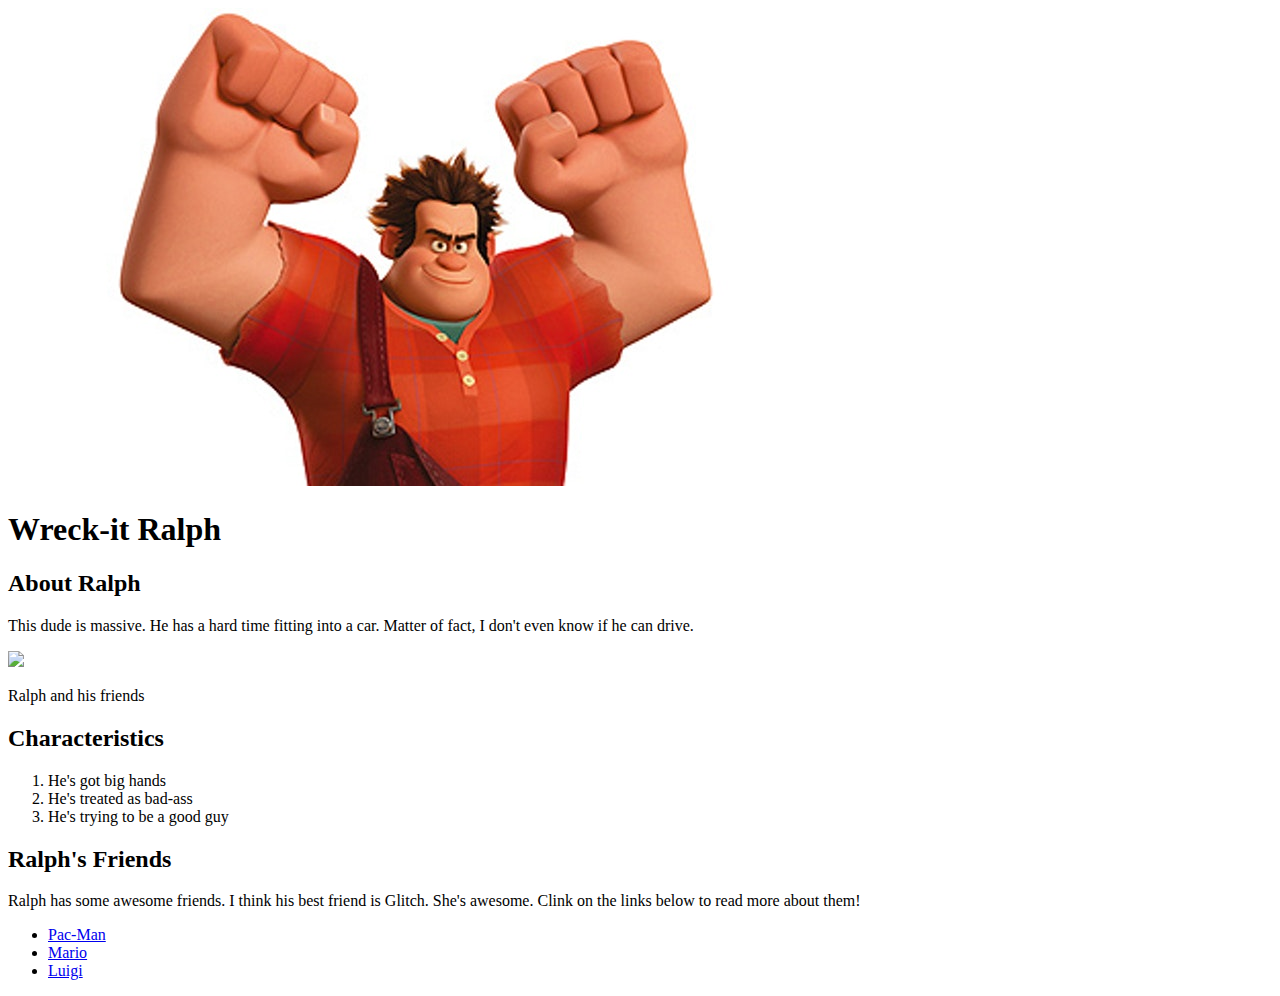
==== index.html @ a3345c4f "Wreck It Ralph Test Site" ====
<!DOCTYPE html>
<html>
<head>
	<meta charset="utf-8">
	<meta name="viewport" content="width=device-width, initial-scale=1">
	<title>Wreck-it Ralph</title>
</head>
<body>
	<!-- header element -->
	<header>
		<img src="img/ralph-avatar.jpeg">
		<h1>Wreck-it Ralph</h1>
	</header>

	<!-- main element -->
	<main>
		<h2>About Ralph</h2>
		<p>This dude is massive. He has a hard time fitting into a car. Matter of fact, I don't even know if he can drive.</p>
		<img src="img/ralph-friends">
		<p>Ralph and his friends</p>
		<h2>Characteristics</h2>
		<ol>
			<li>He's got big hands</li>
			<li>He's treated as bad-ass</li>
			<li>He's trying to be a good guy</li>
		</ol>
		<h2>Ralph's Friends</h2>
		<p>Ralph has some awesome friends. I think his best friend is Glitch. She's awesome. Clink on the links below to read more about them!</p>
		<ul>
			<li><a href="https://en.wikipedia.org/wiki/Pac-Man">Pac-Man</a></li>
			<li><a href="https://en.wikipedia.org/wiki/Mario">Mario</a></li>
			<li><a href="https://en.wikipedia.org/wiki/Luigi">Luigi</a></li>
		</ul>

	</main>

	<!--  -->

</body>
</html>
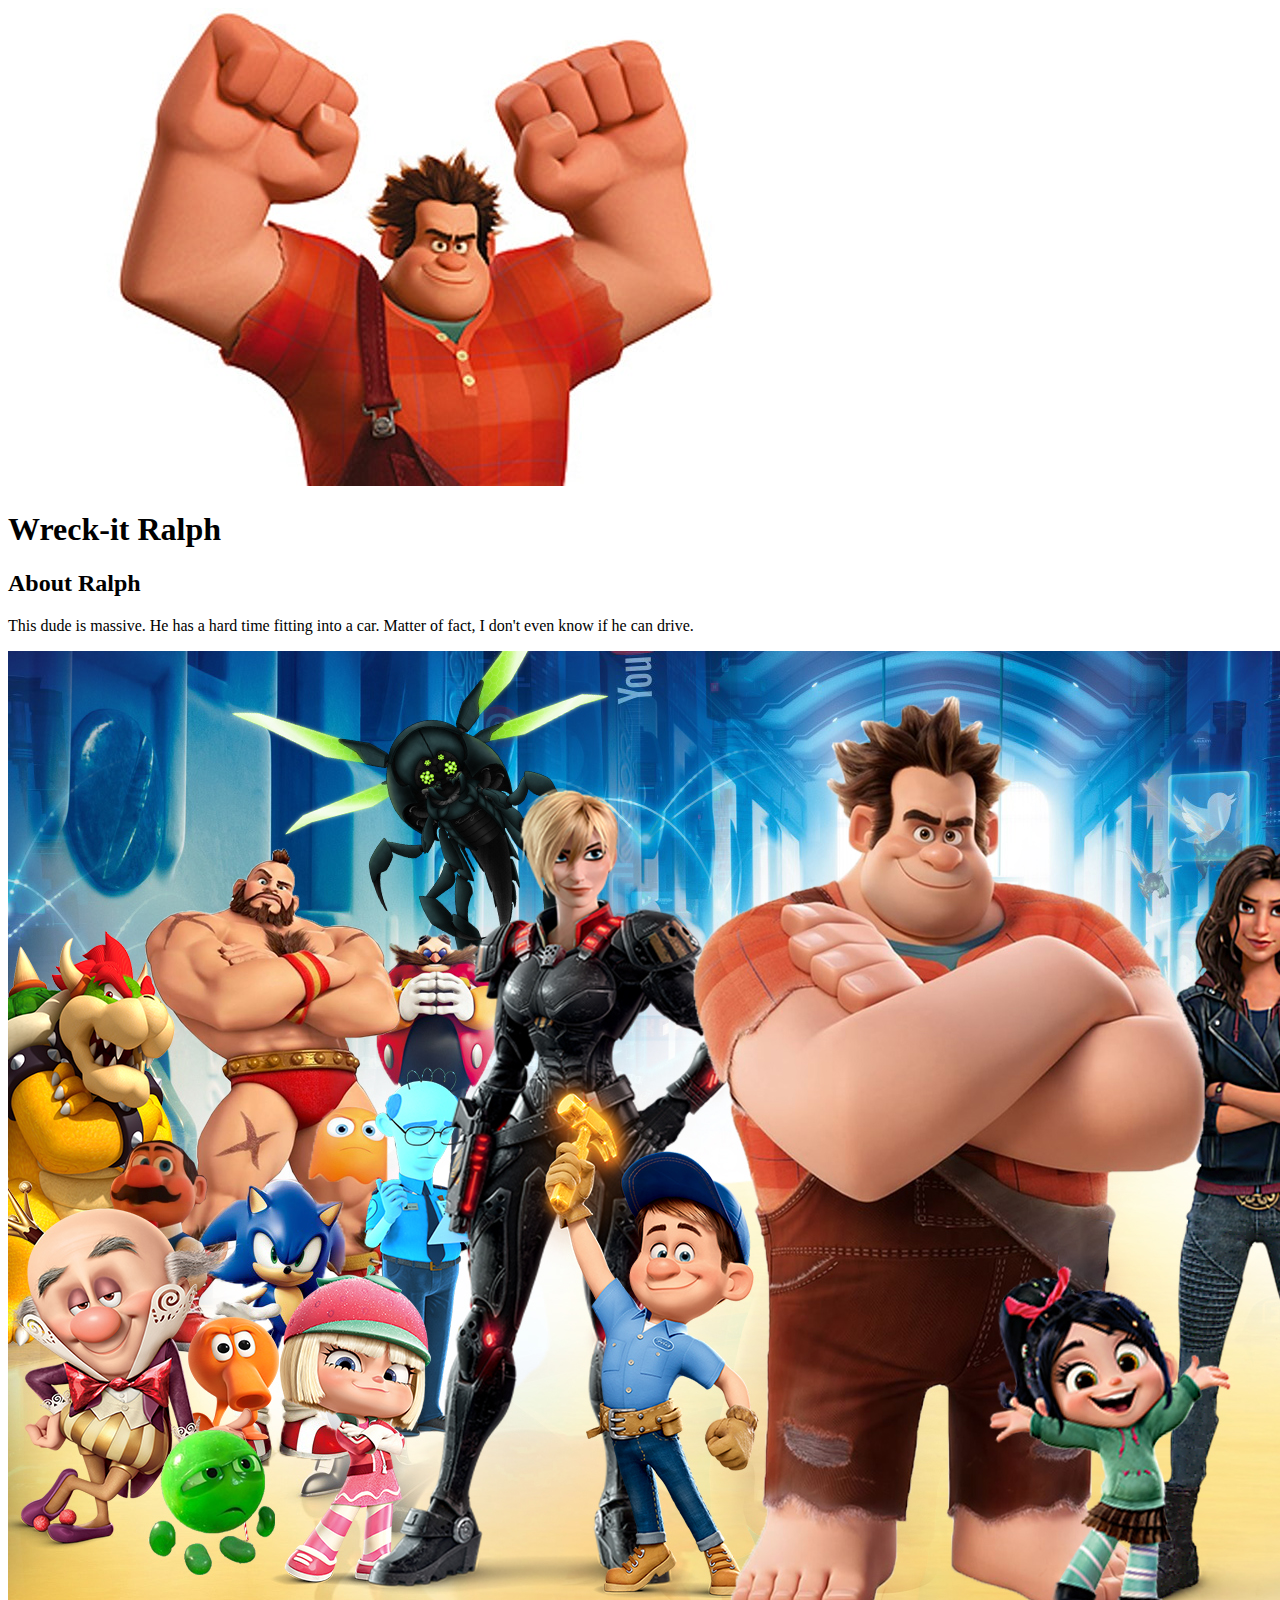
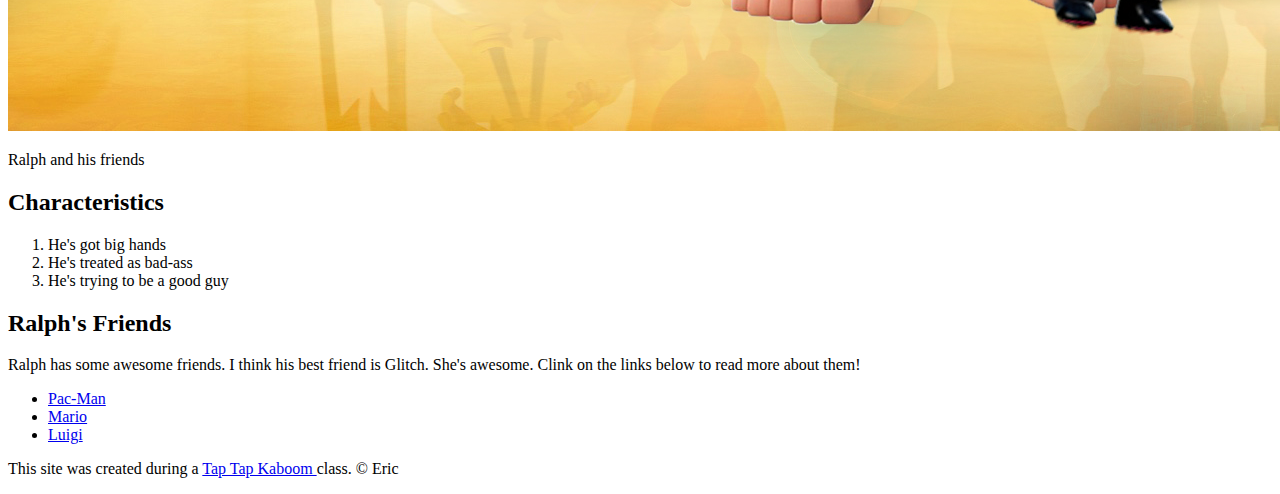
==== commit bfb4165c: "Update index.html" ====
--- a/index.html
+++ b/index.html
@@ -16,14 +16,18 @@
 	<main>
 		<h2>About Ralph</h2>
 		<p>This dude is massive. He has a hard time fitting into a car. Matter of fact, I don't even know if he can drive.</p>
-		<img src="img/ralph-friends">
+		<img src="img/ralph-friends.jpeg">
 		<p>Ralph and his friends</p>
+		
+		<!-- Characteristics -->
 		<h2>Characteristics</h2>
 		<ol>
 			<li>He's got big hands</li>
 			<li>He's treated as bad-ass</li>
 			<li>He's trying to be a good guy</li>
 		</ol>
+
+		<!-- Friend's List -->
 		<h2>Ralph's Friends</h2>
 		<p>Ralph has some awesome friends. I think his best friend is Glitch. She's awesome. Clink on the links below to read more about them!</p>
 		<ul>
@@ -34,7 +38,11 @@
 
 	</main>
 
-	<!--  -->
+	<!-- Footer Element -->
+	<footer>
+		<p>This site was created during a <a href="https://taptapkaboom.com">Tap Tap Kaboom </a> class. &copy; Eric
+		</p>
+	</footer>
 
 </body>
 </html>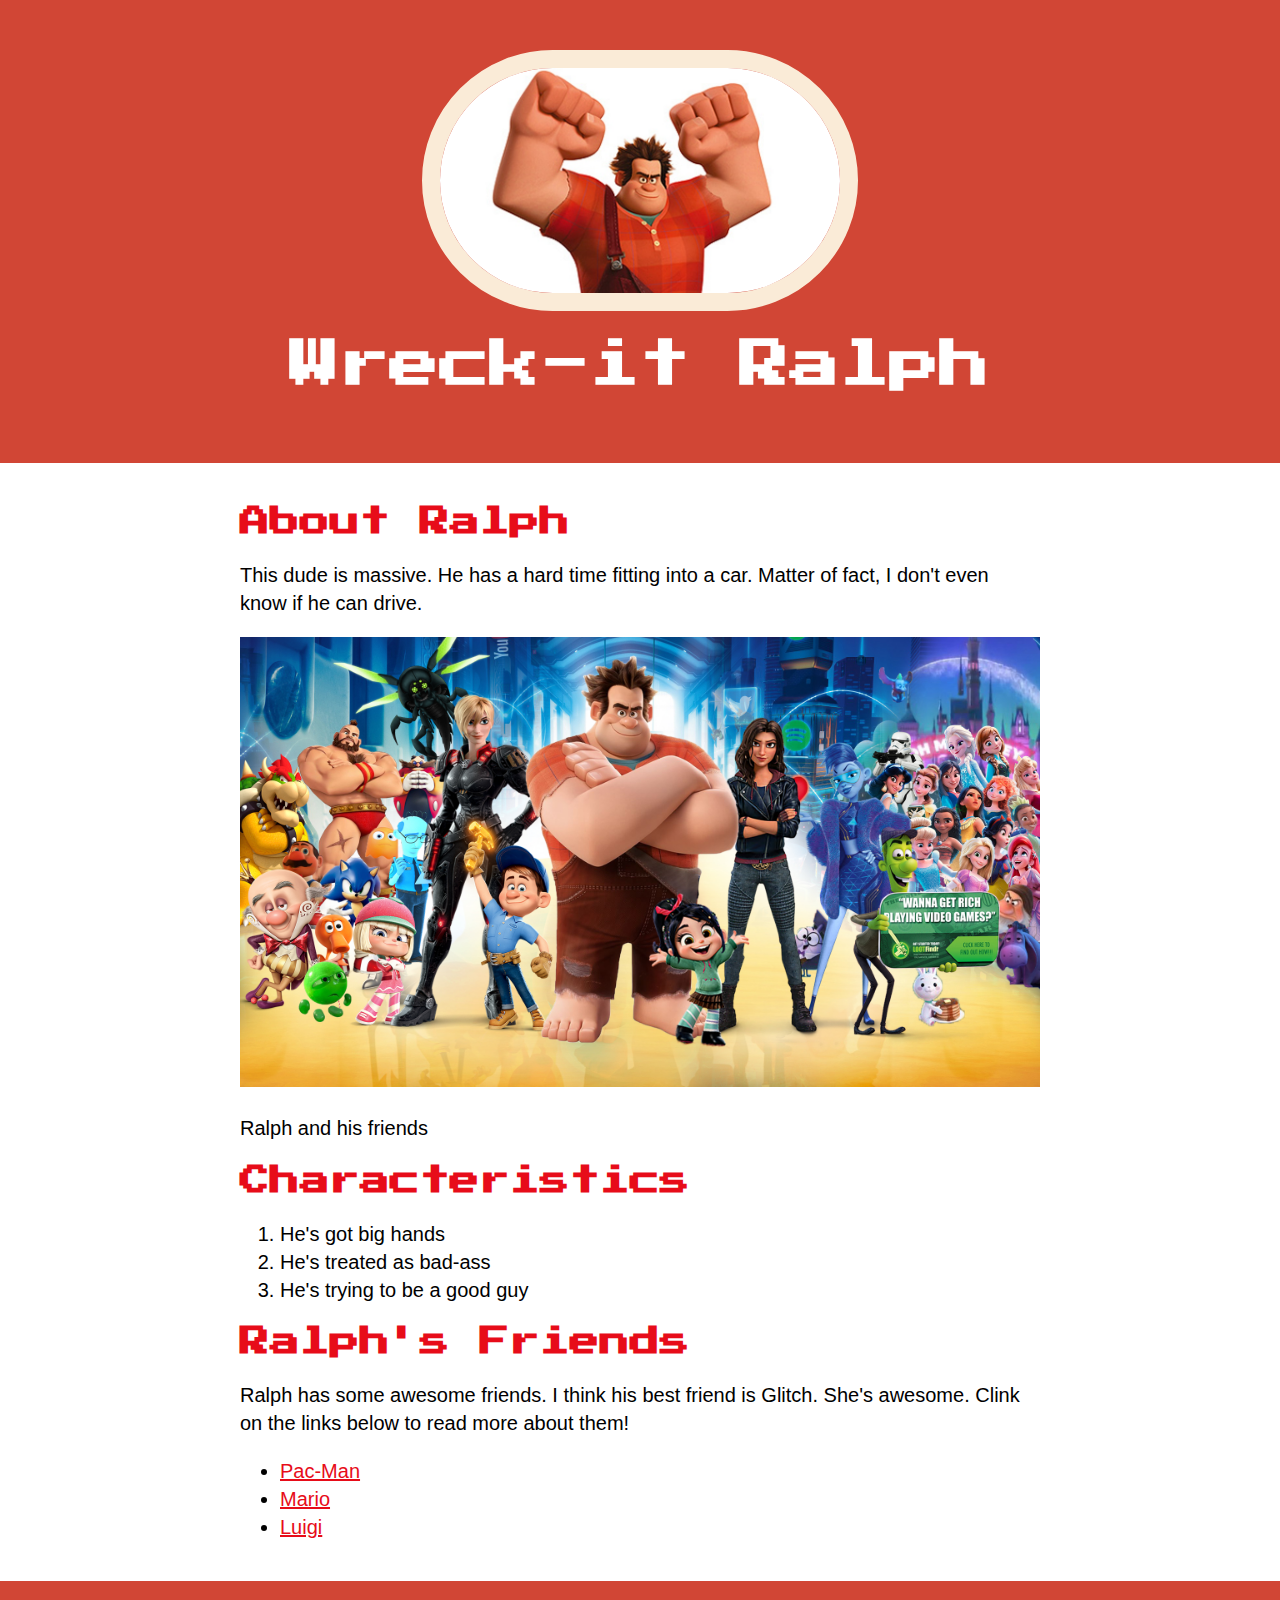
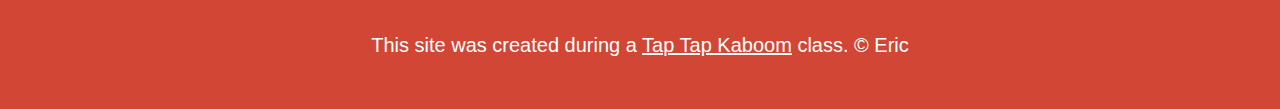
==== commit 90b98aec: "a lot." ====
--- a/index.html
+++ b/index.html
@@ -4,6 +4,11 @@
 	<meta charset="utf-8">
 	<meta name="viewport" content="width=device-width, initial-scale=1">
 	<title>Wreck-it Ralph</title>
+	<link rel="icon" href="img/ralph-avatar.jpeg">
+	<link rel="preconnect" href="https://fonts.googleapis.com">
+	<link rel="preconnect" href="https://fonts.gstatic.com" crossorigin>
+	<link href="https://fonts.googleapis.com/css2?family=Press+Start+2P&display=swap" rel="stylesheet">
+	<link rel="stylesheet" type="text/css" href="css/hero.css">
 </head>
 <body>
 	<!-- header element -->
@@ -31,16 +36,16 @@
 		<h2>Ralph's Friends</h2>
 		<p>Ralph has some awesome friends. I think his best friend is Glitch. She's awesome. Clink on the links below to read more about them!</p>
 		<ul>
-			<li><a href="https://en.wikipedia.org/wiki/Pac-Man">Pac-Man</a></li>
-			<li><a href="https://en.wikipedia.org/wiki/Mario">Mario</a></li>
-			<li><a href="https://en.wikipedia.org/wiki/Luigi">Luigi</a></li>
+			<li><a target="_blank" href="https://en.wikipedia.org/wiki/Pac-Man">Pac-Man</a></li>
+			<li><a target="_blank" href="https://en.wikipedia.org/wiki/Mario">Mario</a></li>
+			<li><a target="_blank" href="https://en.wikipedia.org/wiki/Luigi">Luigi</a></li>
 		</ul>
 
 	</main>
 
 	<!-- Footer Element -->
 	<footer>
-		<p>This site was created during a <a href="https://taptapkaboom.com">Tap Tap Kaboom </a> class. &copy; Eric
+		<p>This site was created during a <a target="_blank" href="https://taptapkaboom.com">Tap Tap Kaboom</a> class. &copy; Eric
 		</p>
 	</footer>
 
--- a/css/hero.css
+++ b/css/hero.css
@@ -0,0 +1,73 @@
+body {
+	margin: 0;
+	font-family: Helevita, Arial, sans-serif;
+	font-size: 20px;
+	line-height: 140%;
+}
+
+header {
+	background-color: #d14635;
+	text-align: center;
+	padding-top: 50px;
+	padding-bottom: 50px;
+}
+
+h1, h2 {
+	font-family: 'Press Start 2P', cursive;
+}
+
+header h1{
+	color: white;
+	font-size: 50px;
+
+}
+
+header img{
+	border-radius: 150px;
+	width: 400px;
+	border: 18px solid antiquewhite;
+}
+
+
+
+main{
+	max-width: 800px;
+	margin: 0 auto;
+	padding: 20px;
+}
+
+main img{
+	max-width: 100%;
+}
+
+h2{
+	font-size: 30px;
+	color:  #e70c19;
+}
+
+a{
+	color: #e70c19;
+}
+a:hover{
+	color: #483a94;
+}
+
+footer {
+	background-color: #d14635;
+	text-align: center;
+	padding-top: 50px;
+	padding-bottom: 50px;
+	color: white;
+}
+
+footer p{
+	margin: 0;
+}
+footer a{
+	color: white;
+}
+
+footer a:hover{
+	opacity: .5;
+	background-color: white;
+}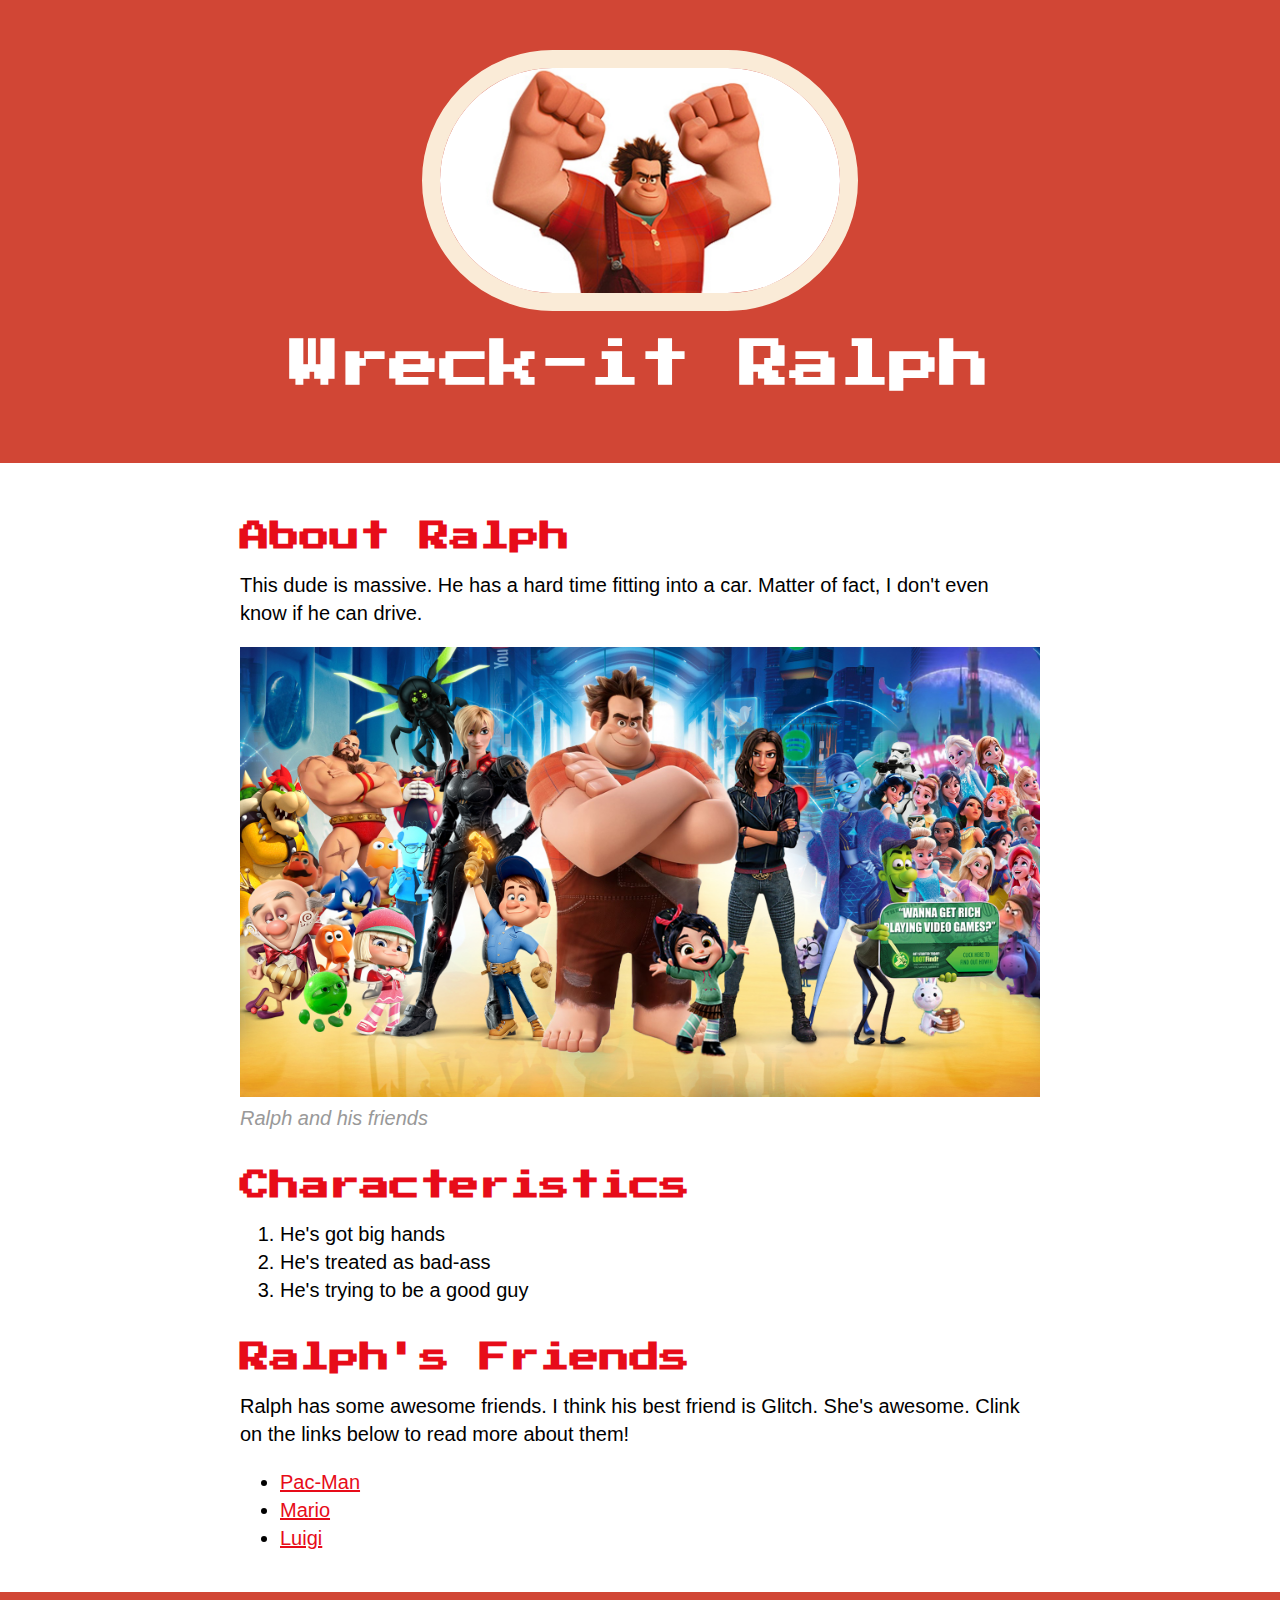
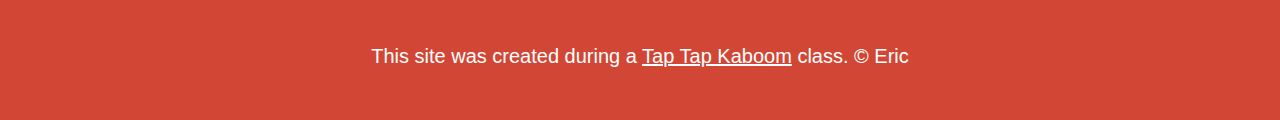
==== commit bb8394af: "margin spacing of h2" ====
--- a/index.html
+++ b/index.html
@@ -22,7 +22,7 @@
 		<h2>About Ralph</h2>
 		<p>This dude is massive. He has a hard time fitting into a car. Matter of fact, I don't even know if he can drive.</p>
 		<img src="img/ralph-friends.jpeg">
-		<p>Ralph and his friends</p>
+		<p class="caption">Ralph and his friends</p>
 		
 		<!-- Characteristics -->
 		<h2>Characteristics</h2>
--- a/css/hero.css
+++ b/css/hero.css
@@ -29,7 +29,6 @@
 }
 
 
-
 main{
 	max-width: 800px;
 	margin: 0 auto;
@@ -43,6 +42,7 @@
 h2{
 	font-size: 30px;
 	color:  #e70c19;
+	margin: 40px 0 10px;
 }
 
 a{
@@ -63,6 +63,7 @@
 footer p{
 	margin: 0;
 }
+
 footer a{
 	color: white;
 }
@@ -70,4 +71,10 @@
 footer a:hover{
 	opacity: .5;
 	background-color: white;
+}
+
+p.caption{
+	color:  #999999;
+	font-style: italic;
+	margin-top: 0;
 }